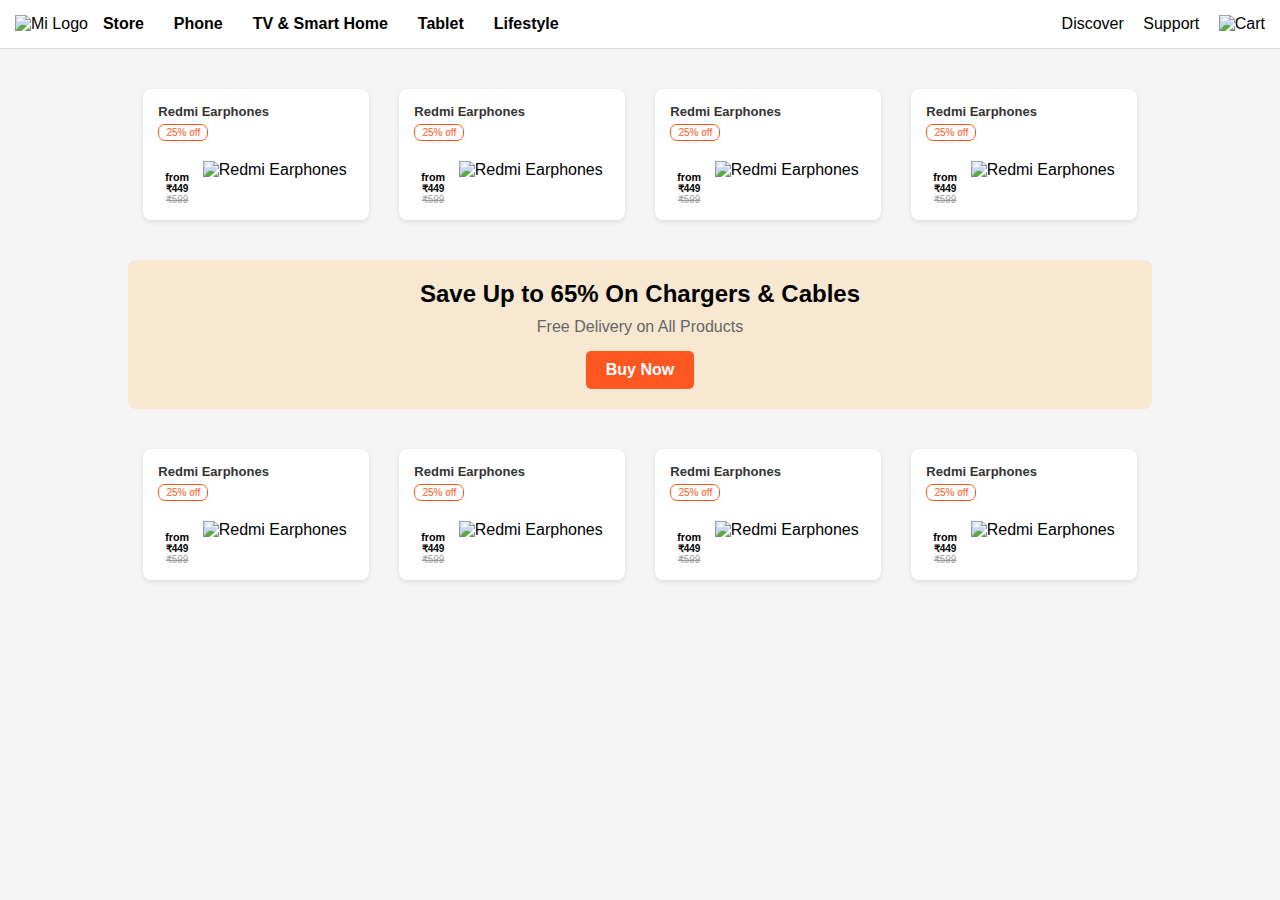
==== MI_Store/index.html @ 6bfad3c1 "completed assignment of mi store and maggi login apge" ====
<!DOCTYPE html>
<html lang="en">
  <head>
    <meta charset="UTF-8" />
    <meta name="viewport" content="width=device-width, initial-scale=1.0" />
    <title>Mi Store</title>
    <link rel="stylesheet" href="style.css" />
  </head>
  <body>
    <nav class="navbar">
      <div style="display: flex">
        <div class="logo">
          <img src="mi-logo.png" alt="Mi Logo" />
        </div>
        <ul class="nav-links">
          <li><a href="#">Store</a></li>
          <li><a href="#">Phone</a></li>
          <li><a href="#">TV & Smart Home</a></li>
          <li><a href="#">Tablet</a></li>
          <li><a href="#">Lifestyle</a></li>
        </ul>
      </div>
      <div class="nav-icons">
        <a href="#">Discover</a>
        <a href="#">Support</a>
        <a href="#"><img src="cart-icon.png" alt="Cart" /></a>
      </div>
    </nav>

    <!-- main session -->
    <main class="container">
      <section class="product-section">
        <div class="product-card">
          <h3>Redmi Earphones</h3>
          <p class="discount">25% off</p>

          <div
            style="
              display: flex;
              justify-content: space-around;
              margin-top: 20px;
            "
          >
            <div>
              <h6 style="margin-top: 10px">from</h6>
              <p class="price" style="font-weight: 600">₹449</p>
              <p class="line_troght">₹599</p>
            </div>
            <div style="height: 30px">
              <img
                class="product_img"
                src="https://i03.appmifile.com/747_item_in/05/12/2023/8d958f75f32765d65fde703ce66468dd.jpg?thumb=1&w=120&f=webp&q=85"
                alt="Redmi Earphones"
              />
            </div>
          </div>
        </div>
        <div class="product-card">
          <h3>Redmi Earphones</h3>
          <p class="discount">25% off</p>

          <div
            style="
              display: flex;
              justify-content: space-around;
              margin-top: 20px;
            "
          >
            <div>
              <h6 style="margin-top: 10px">from</h6>
              <p class="price" style="font-weight: 600">₹449</p>
              <p class="line_troght">₹599</p>
            </div>
            <div style="height: 30px">
              <img
                class="product_img"
                src="https://i03.appmifile.com/747_item_in/05/12/2023/8d958f75f32765d65fde703ce66468dd.jpg?thumb=1&w=120&f=webp&q=85"
                alt="Redmi Earphones"
              />
            </div>
          </div>
        </div>
        <div class="product-card">
          <h3>Redmi Earphones</h3>
          <p class="discount">25% off</p>

          <div
            style="
              display: flex;
              justify-content: space-around;
              margin-top: 20px;
            "
          >
            <div>
              <h6 style="margin-top: 10px">from</h6>
              <p class="price" style="font-weight: 600">₹449</p>
              <p class="line_troght">₹599</p>
            </div>
            <div style="height: 30px">
              <img
                class="product_img"
                src="https://i03.appmifile.com/747_item_in/05/12/2023/8d958f75f32765d65fde703ce66468dd.jpg?thumb=1&w=120&f=webp&q=85"
                alt="Redmi Earphones"
              />
            </div>
          </div>
        </div>
        <div class="product-card">
          <h3>Redmi Earphones</h3>
          <p class="discount">25% off</p>

          <div
            style="
              display: flex;
              justify-content: space-around;
              margin-top: 20px;
            "
          >
            <div>
              <h6 style="margin-top: 10px">from</h6>
              <p class="price" style="font-weight: 600">₹449</p>
              <p class="line_troght">₹599</p>
            </div>
            <div style="height: 30px">
              <img
                class="product_img"
                src="https://i03.appmifile.com/747_item_in/05/12/2023/8d958f75f32765d65fde703ce66468dd.jpg?thumb=1&w=120&f=webp&q=85"
                alt="Redmi Earphones"
              />
            </div>
          </div>
        </div>
      </section>

      <section class="banner-section">
        <div class="banner">
          <h2>Save Up to 65% On Chargers & Cables</h2>
          <p>Free Delivery on All Products</p>
          <a href="#" class="btn">Buy Now</a>
        </div>
      </section>

      <section class="product-section">
        <div class="product-card">
          <h3>Redmi Earphones</h3>
          <p class="discount">25% off</p>

          <div
            style="
              display: flex;
              justify-content: space-around;
              margin-top: 20px;
            "
          >
            <div>
              <h6 style="margin-top: 10px">from</h6>
              <p class="price" style="font-weight: 600">₹449</p>
              <p class="line_troght">₹599</p>
            </div>
            <div style="height: 30px">
              <img
                class="product_img"
                src="https://i03.appmifile.com/747_item_in/05/12/2023/8d958f75f32765d65fde703ce66468dd.jpg?thumb=1&w=120&f=webp&q=85"
                alt="Redmi Earphones"
              />
            </div>
          </div>
        </div>
        <div class="product-card">
          <h3>Redmi Earphones</h3>
          <p class="discount">25% off</p>

          <div
            style="
              display: flex;
              justify-content: space-around;
              margin-top: 20px;
            "
          >
            <div>
              <h6 style="margin-top: 10px">from</h6>
              <p class="price" style="font-weight: 600">₹449</p>
              <p class="line_troght">₹599</p>
            </div>
            <div style="height: 30px">
              <img
                class="product_img"
                src="https://i03.appmifile.com/747_item_in/05/12/2023/8d958f75f32765d65fde703ce66468dd.jpg?thumb=1&w=120&f=webp&q=85"
                alt="Redmi Earphones"
              />
            </div>
          </div>
        </div>
        <div class="product-card">
          <h3>Redmi Earphones</h3>
          <p class="discount">25% off</p>

          <div
            style="
              display: flex;
              justify-content: space-around;
              margin-top: 20px;
            "
          >
            <div>
              <h6 style="margin-top: 10px">from</h6>
              <p class="price" style="font-weight: 600">₹449</p>
              <p class="line_troght">₹599</p>
            </div>
            <div style="height: 30px">
              <img
                class="product_img"
                src="https://i03.appmifile.com/747_item_in/05/12/2023/8d958f75f32765d65fde703ce66468dd.jpg?thumb=1&w=120&f=webp&q=85"
                alt="Redmi Earphones"
              />
            </div>
          </div>
        </div>
        <div class="product-card">
          <h3>Redmi Earphones</h3>
          <p class="discount">25% off</p>

          <div
            style="
              display: flex;
              justify-content: space-around;
              margin-top: 20px;
            "
          >
            <div>
              <h6 style="margin-top: 10px">from</h6>
              <p class="price" style="font-weight: 600">₹449</p>
              <p class="line_troght">₹599</p>
            </div>
            <div style="height: 30px">
              <img
                class="product_img"
                src="https://i03.appmifile.com/747_item_in/05/12/2023/8d958f75f32765d65fde703ce66468dd.jpg?thumb=1&w=120&f=webp&q=85"
                alt="Redmi Earphones"
              />
            </div>
          </div>
        </div>
      </section>
    </main>
  </body>
</html>
---- MI_Store/style.css ----
* {
    margin: 0;
    padding: 0;
    box-sizing: border-box;
}

body {
    font-family: Arial, sans-serif;
    background-color: #f5f5f5;
}

.navbar {
    display: flex;
    justify-content: space-between;
    align-items: center;
    background-color: #fff;
    padding: 15px;
    border-bottom: 1px solid #ddd;
}

.navbar .logo img {
    height: 30px;
}

.nav-links {
    list-style: none;
    display: flex;
}

.nav-links li {
    margin: 0 15px;
}

.nav-links li a {
    text-decoration: none;
    color: #000;
    font-weight: 600;
}

.nav-icons a {
    margin-left: 15px;
    text-decoration: none;
    color: #000;
}
.container{
    width: 80%;
    margin: 20px auto;
}

.product-section {
    display: flex;
    justify-content: space-around;
    margin: 30px 0;
    flex-wrap: wrap;


}

.product-card {
    background-color: #fff;
    width: 22%;
    margin: 10px;

    padding: 15px;
    box-shadow: 0 2px 5px rgba(0, 0, 0, 0.1);
    text-align: center;
    border-radius: 8px;
}
.product-card h3{
    font-size: small;
    text-align: start;
}

.product-card img {
   width: 50px;
    height: auto;
    margin-bottom: 10px;
}

.product-card h3 {
    color: #333;
    margin-bottom: 5px;
}

.discount {
    color: #ff5722;
    border-radius:7px;
    border: 1px solid #ff5722;
    width:50px;
    font-size: x-small;
    padding: 2px 3px;

}

.product-card p {
    font-size:x-small;
}

.line_troght{
    text-decoration: line-through;
    color: #999;
}

.banner-section {
    text-align: center;
    margin: 30px 0;
    background-color: #f8e7d1;
    padding: 20px;
    border-radius: 8px;
}

.banner h2 {
    font-size: 1.5rem;
    margin-bottom: 10px;
}

.banner p {
    font-size: 1rem;
    color: #666;
}

.banner .btn {
    padding: 10px 20px;
    background-color: #ff5722;
    color: #fff;
    text-decoration: none;
    font-weight: bold;
    border-radius: 5px;
    margin-top: 15px;
    display: inline-block;
}
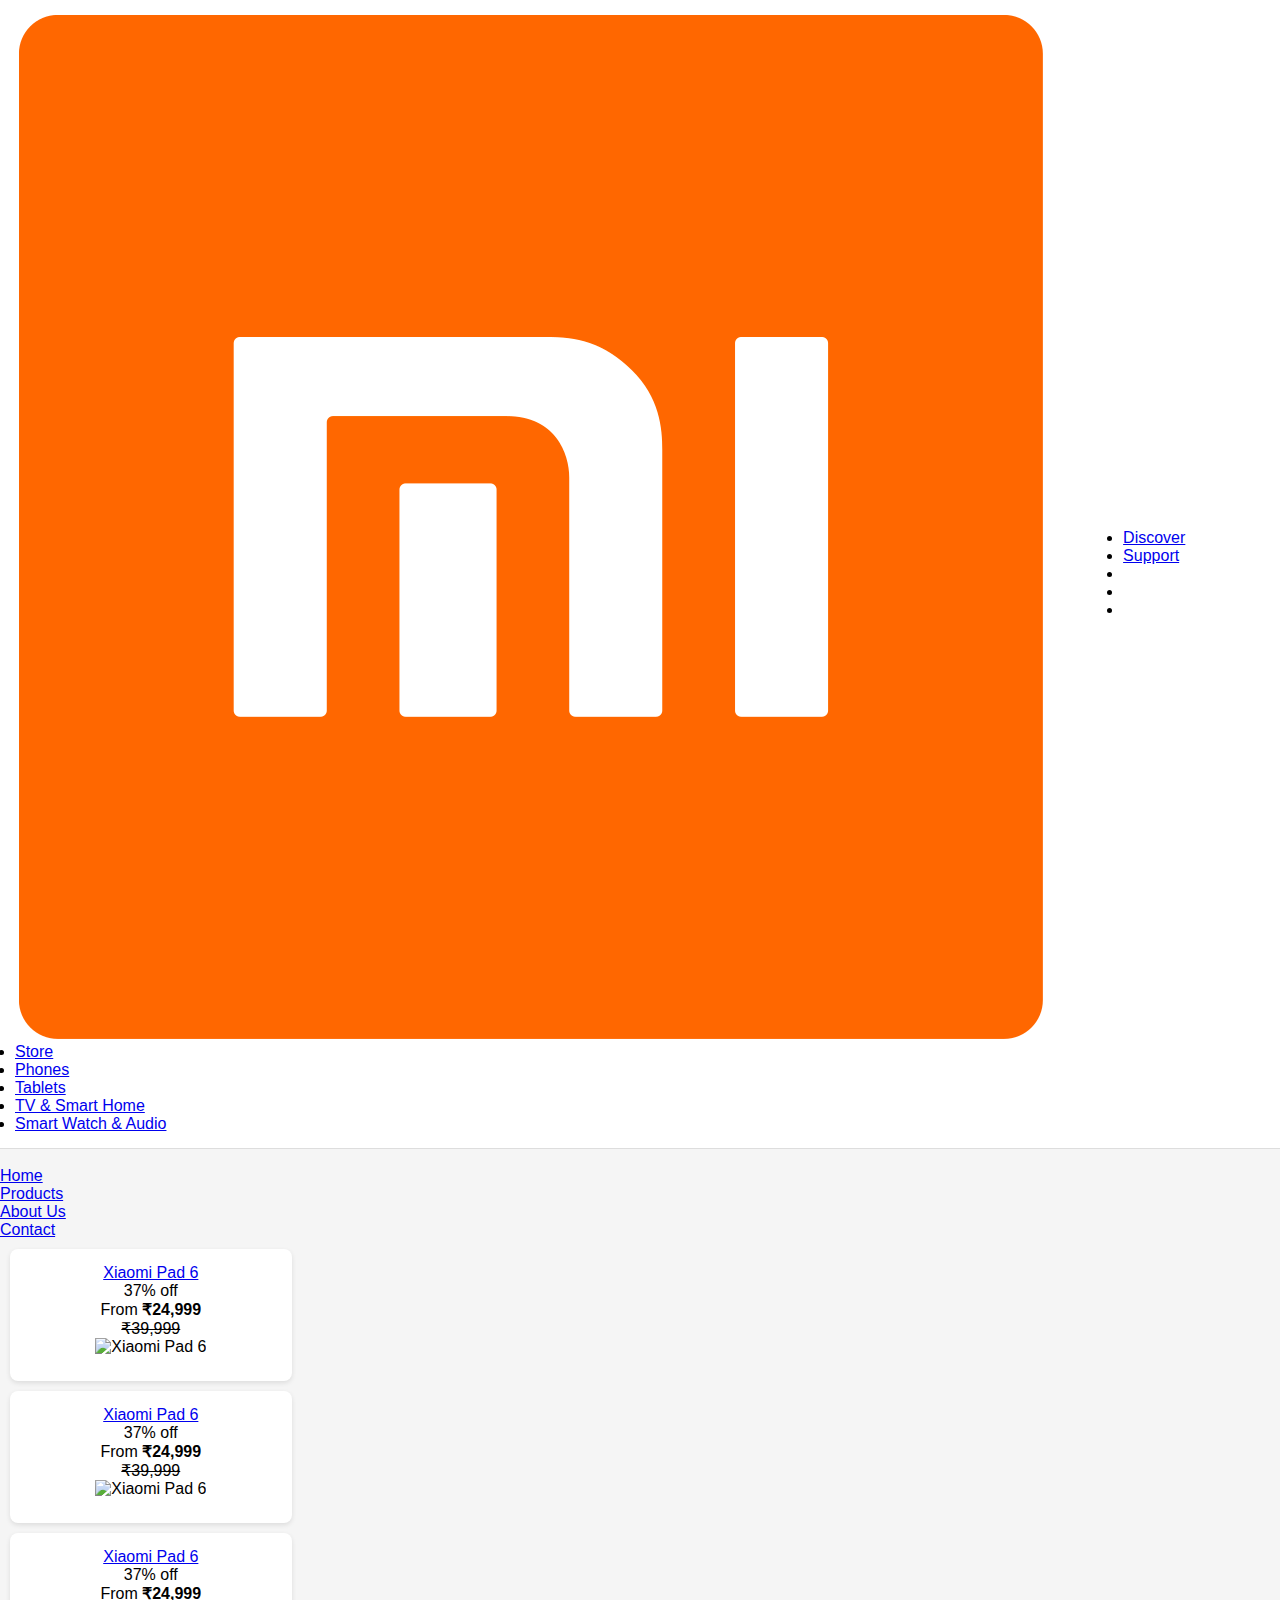
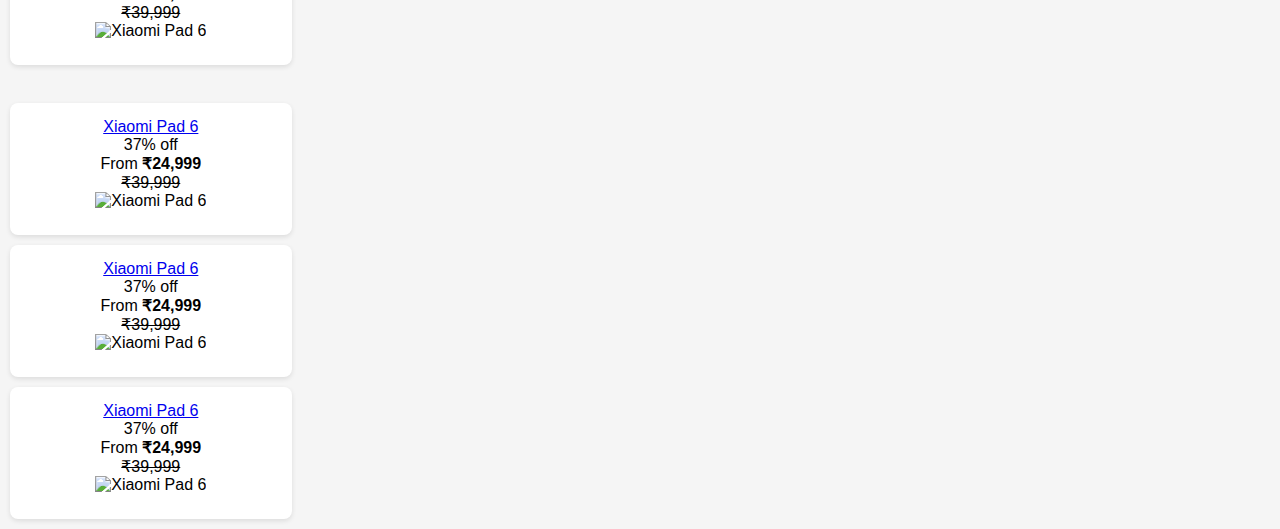
==== commit 48bdeea7: "made umso design" ====
--- a/MI_Store/index.html
+++ b/MI_Store/index.html
@@ -3,245 +3,176 @@
   <head>
     <meta charset="UTF-8" />
     <meta name="viewport" content="width=device-width, initial-scale=1.0" />
-    <title>Mi Store</title>
+    <title>Custom MI Navbar</title>
+    <link rel="preconnect" href="https://fonts.googleapis.com" />
+    <link rel="preconnect" href="https://fonts.gstatic.com" crossorigin />
+    <link
+      href="https://fonts.googleapis.com/css2?family=Inria+Sans:ital,wght@0,300;0,400;0,700;1,300;1,400;1,700&display=swap"
+      rel="stylesheet"
+    />
     <link rel="stylesheet" href="style.css" />
   </head>
   <body>
+    <!-- Navbar -->
     <nav class="navbar">
-      <div style="display: flex">
-        <div class="logo">
-          <img src="mi-logo.png" alt="Mi Logo" />
+      <div class="menuLeft">
+        <div class="navbar__logo">
+          <img
+            class="navHomeIcon1"
+            src="https://img.icons8.com/?size=100&id=1iF9PyJ2Thzo&format=png&color=ffffff"
+            alt=""
+          />
+          <img class="navHomeIcon2" src="Xiaomi_logo.png" alt="" />
         </div>
-        <ul class="nav-links">
-          <li><a href="#">Store</a></li>
-          <li><a href="#">Phone</a></li>
-          <li><a href="#">TV & Smart Home</a></li>
-          <li><a href="#">Tablet</a></li>
-          <li><a href="#">Lifestyle</a></li>
+        <ul class="navbar__links">
+          <li><a class="link" href="#">Store</a></li>
+          <li><a class="link" href="#">Phones</a></li>
+          <li><a class="link" href="#">Tablets</a></li>
+          <li><a class="link" href="#">TV & Smart Home</a></li>
+          <li><a class="link" href="#">Smart Watch & Audio</a></li>
         </ul>
       </div>
-      <div class="nav-icons">
-        <a href="#">Discover</a>
-        <a href="#">Support</a>
-        <a href="#"><img src="cart-icon.png" alt="Cart" /></a>
+      <div class="menuRight">
+        <ul class="navbar__links" style="gap: 20px">
+          <li><a class="link" href="#">Discover</a></li>
+          <li><a class="link" href="#">Support</a></li>
+          <li>
+            <a class="link" href="#">
+              <img
+                class="navIcons"
+                src="https://img.icons8.com/?size=100&id=132&format=png&color=000000"
+                alt=""
+              />
+            </a>
+          </li>
+          <li>
+            <a class="link" href="#">
+              <img
+                src="https://img.icons8.com/?size=100&id=bsZaYrh2dJcU&format=png&color=000000"
+                alt=""
+                class="navIcons"
+              />
+            </a>
+          </li>
+          <li>
+            <a class="link" href="#">
+              <img
+                src="https://img.icons8.com/?size=100&id=114064&format=png&color=000000"
+                alt=""
+                class="navIcons"
+              />
+            </a>
+          </li>
+        </ul>
+      </div>
+      <div class="navbar__menu-toggle" id="menu-toggle">
+        <span></span>
+        <span></span>
+        <span></span>
       </div>
     </nav>
 
-    <!-- main session -->
-    <main class="container">
-      <section class="product-section">
-        <div class="product-card">
-          <h3>Redmi Earphones</h3>
-          <p class="discount">25% off</p>
+    <!-- Mobile Menu -->
+    <div class="mobile-menu" id="mobile-menu">
+      <div class="mobileClose">
+        <img
+          src="https://img.icons8.com/?size=100&id=8112&format=png&color=ffffff"
+          alt=""
+        />
+      </div>
+      <ul class="mobile-menu__links">
+        <li><a href="#">Home</a></li>
+        <li><a href="#">Products</a></li>
+        <li><a href="#">About Us</a></li>
+        <li><a href="#">Contact</a></li>
+      </ul>
+    </div>
 
-          <div
-            style="
-              display: flex;
-              justify-content: space-around;
-              margin-top: 20px;
-            "
-          >
-            <div>
-              <h6 style="margin-top: 10px">from</h6>
-              <p class="price" style="font-weight: 600">₹449</p>
-              <p class="line_troght">₹599</p>
+    <div class="mainContainer">
+      <div class="gridContainer" id="gridContainer"></div>
+      <div class="bannerImage">
+        <img
+          src="https://i03.appmifile.com/305_operator_in/16/09/2024/7a490ec96922082e7e31cdca20dd12d3.jpg?thumb=1&w=1680&f=webp&q=85"
+          alt=""
+        />
+      </div>
+      <div class="gridContainer" id="gridContainer2"></div>
+    </div>
+
+    <script>
+      const menuToggle = document.getElementById("menu-toggle");
+      const mobileMenu = document.getElementById("mobile-menu");
+      const closeButton = document.getElementsByClassName("mobileClose")[0];
+      const gridContainer = document.getElementById("gridContainer");
+      const gridContainer2 = document.getElementById("gridContainer2");
+
+      closeButton.addEventListener("click", function () {
+        mobileMenu.classList.toggle("open");
+      });
+
+      menuToggle.addEventListener("click", function () {
+        mobileMenu.classList.toggle("open");
+      });
+
+      for (let i = 0; i < 3; i++) {
+        const card = document.createElement("div");
+        card.className = "product-card";
+        card.setAttribute("role", "button");
+        card.setAttribute("tabindex", "0");
+
+        card.innerHTML = `
+            <div class="product-info">
+                <div class="product-title">
+                <a href="https://www.mi.com/in/product/xiaomi-pad-6/">Xiaomi Pad 6</a>
+                </div>
+                <div class="product-tag">
+                <span>37% off</span>
+                </div>
             </div>
-            <div style="height: 30px">
-              <img
-                class="product_img"
-                src="https://i03.appmifile.com/747_item_in/05/12/2023/8d958f75f32765d65fde703ce66468dd.jpg?thumb=1&w=120&f=webp&q=85"
-                alt="Redmi Earphones"
-              />
+            <div class="product-image">
+                <div class="product-price">
+                <span>From </span><strong>₹24,999</strong><br /><del>₹39,999</del>
+                </div>
+                <img
+                src="//i03.appmifile.com/61_item_in/24/08/2023/89bec9fe6f28937438b4646f395bf4cb.jpg?thumb=1&amp;w=200&amp;q=85"
+                alt="Xiaomi Pad 6"
+                loading="lazy"
+                />
             </div>
-          </div>
-        </div>
-        <div class="product-card">
-          <h3>Redmi Earphones</h3>
-          <p class="discount">25% off</p>
+        `;
 
-          <div
-            style="
-              display: flex;
-              justify-content: space-around;
-              margin-top: 20px;
-            "
-          >
-            <div>
-              <h6 style="margin-top: 10px">from</h6>
-              <p class="price" style="font-weight: 600">₹449</p>
-              <p class="line_troght">₹599</p>
+        gridContainer.appendChild(card);
+      }
+
+      for (let i = 0; i < 3; i++) {
+        const card = document.createElement("div");
+        card.className = "product-card";
+        card.setAttribute("role", "button");
+        card.setAttribute("tabindex", "0");
+
+        card.innerHTML = `
+            <div class="product-info">
+                <div class="product-title">
+                <a href="https://www.mi.com/in/product/xiaomi-pad-6/">Xiaomi Pad 6</a>
+                </div>
+                <div class="product-tag">
+                <span>37% off</span>
+                </div>
             </div>
-            <div style="height: 30px">
-              <img
-                class="product_img"
-                src="https://i03.appmifile.com/747_item_in/05/12/2023/8d958f75f32765d65fde703ce66468dd.jpg?thumb=1&w=120&f=webp&q=85"
-                alt="Redmi Earphones"
-              />
+            <div class="product-image">
+                <div class="product-price">
+                <span>From </span><strong>₹24,999</strong><br /><del>₹39,999</del>
+                </div>
+                <img
+                src="//i03.appmifile.com/61_item_in/24/08/2023/89bec9fe6f28937438b4646f395bf4cb.jpg?thumb=1&amp;w=200&amp;q=85"
+                alt="Xiaomi Pad 6"
+                loading="lazy"
+                />
             </div>
-          </div>
-        </div>
-        <div class="product-card">
-          <h3>Redmi Earphones</h3>
-          <p class="discount">25% off</p>
+        `;
 
-          <div
-            style="
-              display: flex;
-              justify-content: space-around;
-              margin-top: 20px;
-            "
-          >
-            <div>
-              <h6 style="margin-top: 10px">from</h6>
-              <p class="price" style="font-weight: 600">₹449</p>
-              <p class="line_troght">₹599</p>
-            </div>
-            <div style="height: 30px">
-              <img
-                class="product_img"
-                src="https://i03.appmifile.com/747_item_in/05/12/2023/8d958f75f32765d65fde703ce66468dd.jpg?thumb=1&w=120&f=webp&q=85"
-                alt="Redmi Earphones"
-              />
-            </div>
-          </div>
-        </div>
-        <div class="product-card">
-          <h3>Redmi Earphones</h3>
-          <p class="discount">25% off</p>
-
-          <div
-            style="
-              display: flex;
-              justify-content: space-around;
-              margin-top: 20px;
-            "
-          >
-            <div>
-              <h6 style="margin-top: 10px">from</h6>
-              <p class="price" style="font-weight: 600">₹449</p>
-              <p class="line_troght">₹599</p>
-            </div>
-            <div style="height: 30px">
-              <img
-                class="product_img"
-                src="https://i03.appmifile.com/747_item_in/05/12/2023/8d958f75f32765d65fde703ce66468dd.jpg?thumb=1&w=120&f=webp&q=85"
-                alt="Redmi Earphones"
-              />
-            </div>
-          </div>
-        </div>
-      </section>
-
-      <section class="banner-section">
-        <div class="banner">
-          <h2>Save Up to 65% On Chargers & Cables</h2>
-          <p>Free Delivery on All Products</p>
-          <a href="#" class="btn">Buy Now</a>
-        </div>
-      </section>
-
-      <section class="product-section">
-        <div class="product-card">
-          <h3>Redmi Earphones</h3>
-          <p class="discount">25% off</p>
-
-          <div
-            style="
-              display: flex;
-              justify-content: space-around;
-              margin-top: 20px;
-            "
-          >
-            <div>
-              <h6 style="margin-top: 10px">from</h6>
-              <p class="price" style="font-weight: 600">₹449</p>
-              <p class="line_troght">₹599</p>
-            </div>
-            <div style="height: 30px">
-              <img
-                class="product_img"
-                src="https://i03.appmifile.com/747_item_in/05/12/2023/8d958f75f32765d65fde703ce66468dd.jpg?thumb=1&w=120&f=webp&q=85"
-                alt="Redmi Earphones"
-              />
-            </div>
-          </div>
-        </div>
-        <div class="product-card">
-          <h3>Redmi Earphones</h3>
-          <p class="discount">25% off</p>
-
-          <div
-            style="
-              display: flex;
-              justify-content: space-around;
-              margin-top: 20px;
-            "
-          >
-            <div>
-              <h6 style="margin-top: 10px">from</h6>
-              <p class="price" style="font-weight: 600">₹449</p>
-              <p class="line_troght">₹599</p>
-            </div>
-            <div style="height: 30px">
-              <img
-                class="product_img"
-                src="https://i03.appmifile.com/747_item_in/05/12/2023/8d958f75f32765d65fde703ce66468dd.jpg?thumb=1&w=120&f=webp&q=85"
-                alt="Redmi Earphones"
-              />
-            </div>
-          </div>
-        </div>
-        <div class="product-card">
-          <h3>Redmi Earphones</h3>
-          <p class="discount">25% off</p>
-
-          <div
-            style="
-              display: flex;
-              justify-content: space-around;
-              margin-top: 20px;
-            "
-          >
-            <div>
-              <h6 style="margin-top: 10px">from</h6>
-              <p class="price" style="font-weight: 600">₹449</p>
-              <p class="line_troght">₹599</p>
-            </div>
-            <div style="height: 30px">
-              <img
-                class="product_img"
-                src="https://i03.appmifile.com/747_item_in/05/12/2023/8d958f75f32765d65fde703ce66468dd.jpg?thumb=1&w=120&f=webp&q=85"
-                alt="Redmi Earphones"
-              />
-            </div>
-          </div>
-        </div>
-        <div class="product-card">
-          <h3>Redmi Earphones</h3>
-          <p class="discount">25% off</p>
-
-          <div
-            style="
-              display: flex;
-              justify-content: space-around;
-              margin-top: 20px;
-            "
-          >
-            <div>
-              <h6 style="margin-top: 10px">from</h6>
-              <p class="price" style="font-weight: 600">₹449</p>
-              <p class="line_troght">₹599</p>
-            </div>
-            <div style="height: 30px">
-              <img
-                class="product_img"
-                src="https://i03.appmifile.com/747_item_in/05/12/2023/8d958f75f32765d65fde703ce66468dd.jpg?thumb=1&w=120&f=webp&q=85"
-                alt="Redmi Earphones"
-              />
-            </div>
-          </div>
-        </div>
-      </section>
-    </main>
+        gridContainer2.appendChild(card);
+      }
+    </script>
   </body>
-</html>
+</html>